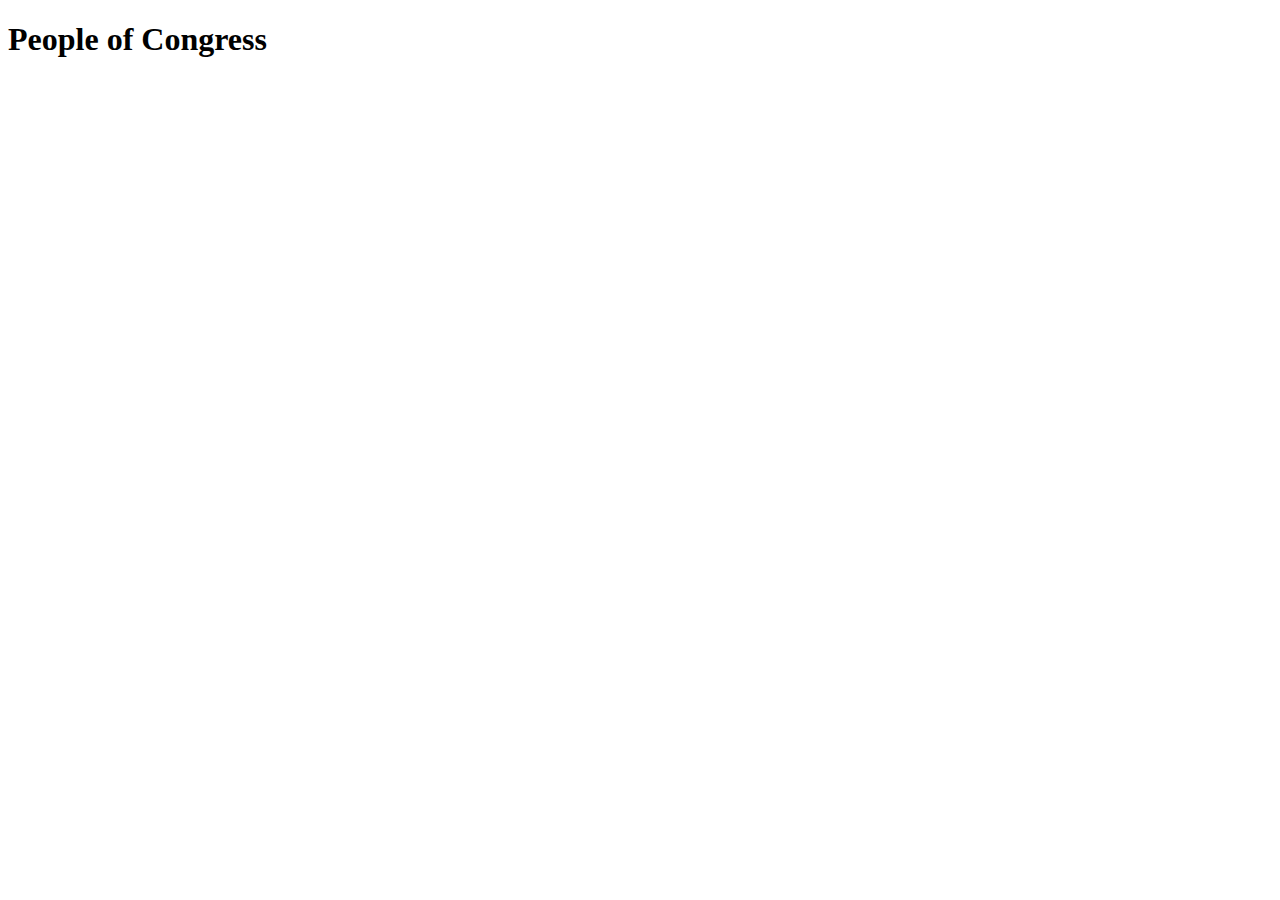
==== congress/index.html @ 1fddfe1d "added congress page and icon" ====
<!DOCTYPE html>
<html lang="en">
<head>
    <meta charset="UTF-8">
    <meta name="viewport" content="width=device-width, initial-scale=1.0">
    <title>People of Congress</title>
</head>
<body>
    <header>
        <h1>People of Congress</h1>
    </header>
    <main>

    </main>
    <footer>

    </footer>
</body>
</html>
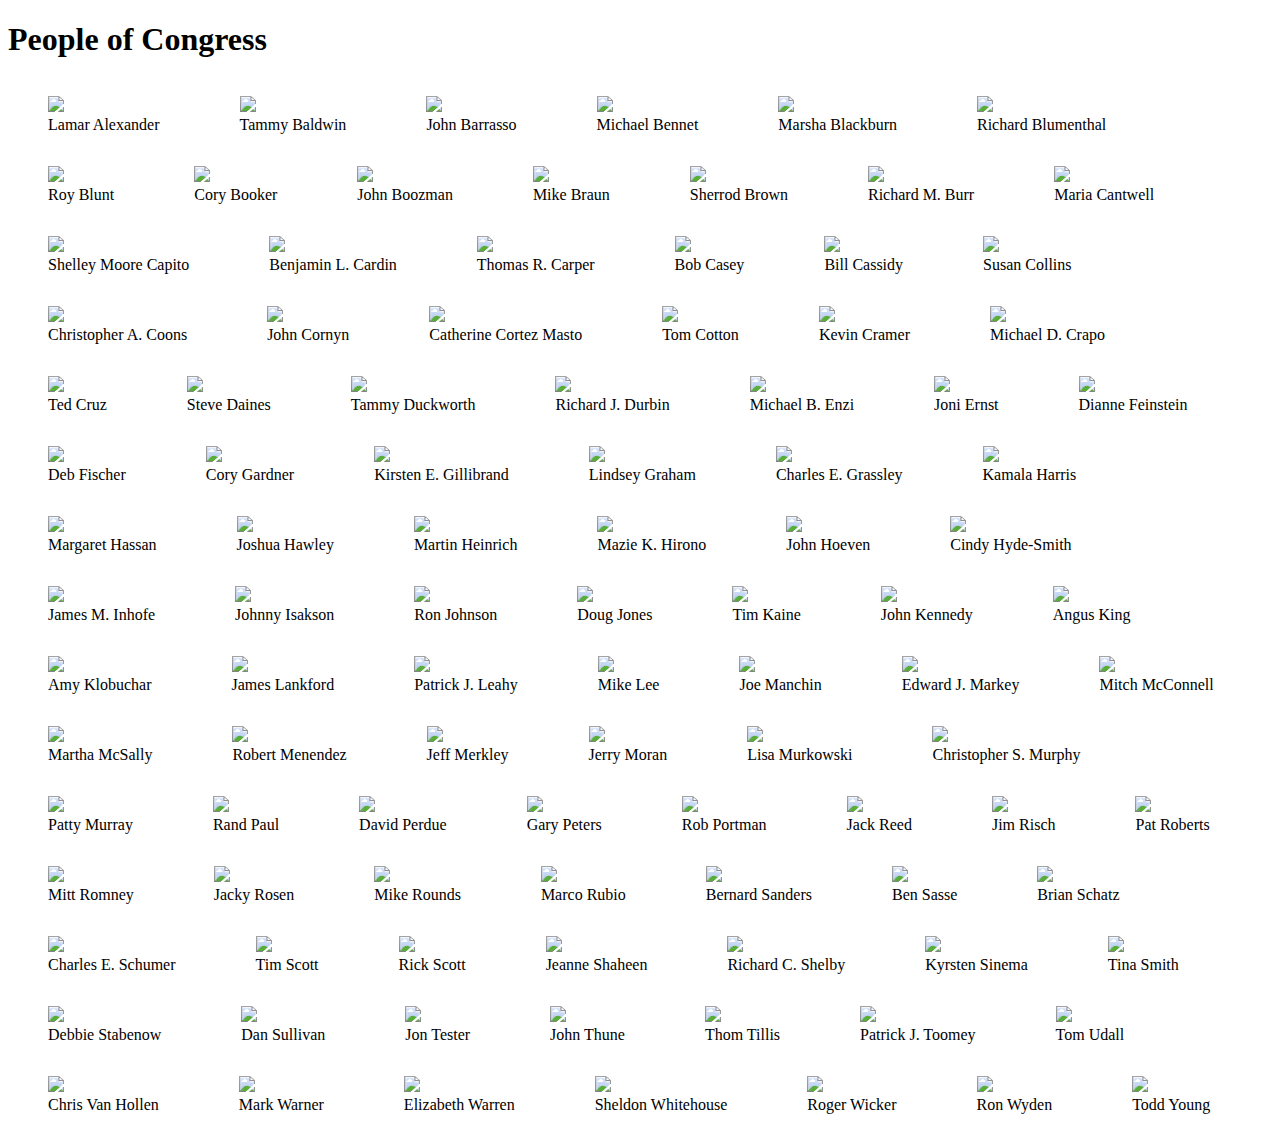
==== commit 568e09f3: "congress pictures and names" ====
--- a/congress/index.html
+++ b/congress/index.html
@@ -3,6 +3,7 @@
 <head>
     <meta charset="UTF-8">
     <meta name="viewport" content="width=device-width, initial-scale=1.0">
+    <link href="style.css" rel="stylesheet">
     <title>People of Congress</title>
 </head>
 <body>
@@ -10,10 +11,13 @@
         <h1>People of Congress</h1>
     </header>
     <main>
-
+        <div class="senators">
+            
+        </div>
     </main>
     <footer>
 
     </footer>
+    <script type="module" src="main.js"></script>
 </body>
 </html>--- a/congress/style.css
+++ b/congress/style.css
@@ -0,0 +1,4 @@
+.senators {
+    display: flex;
+    flex-wrap: wrap;
+}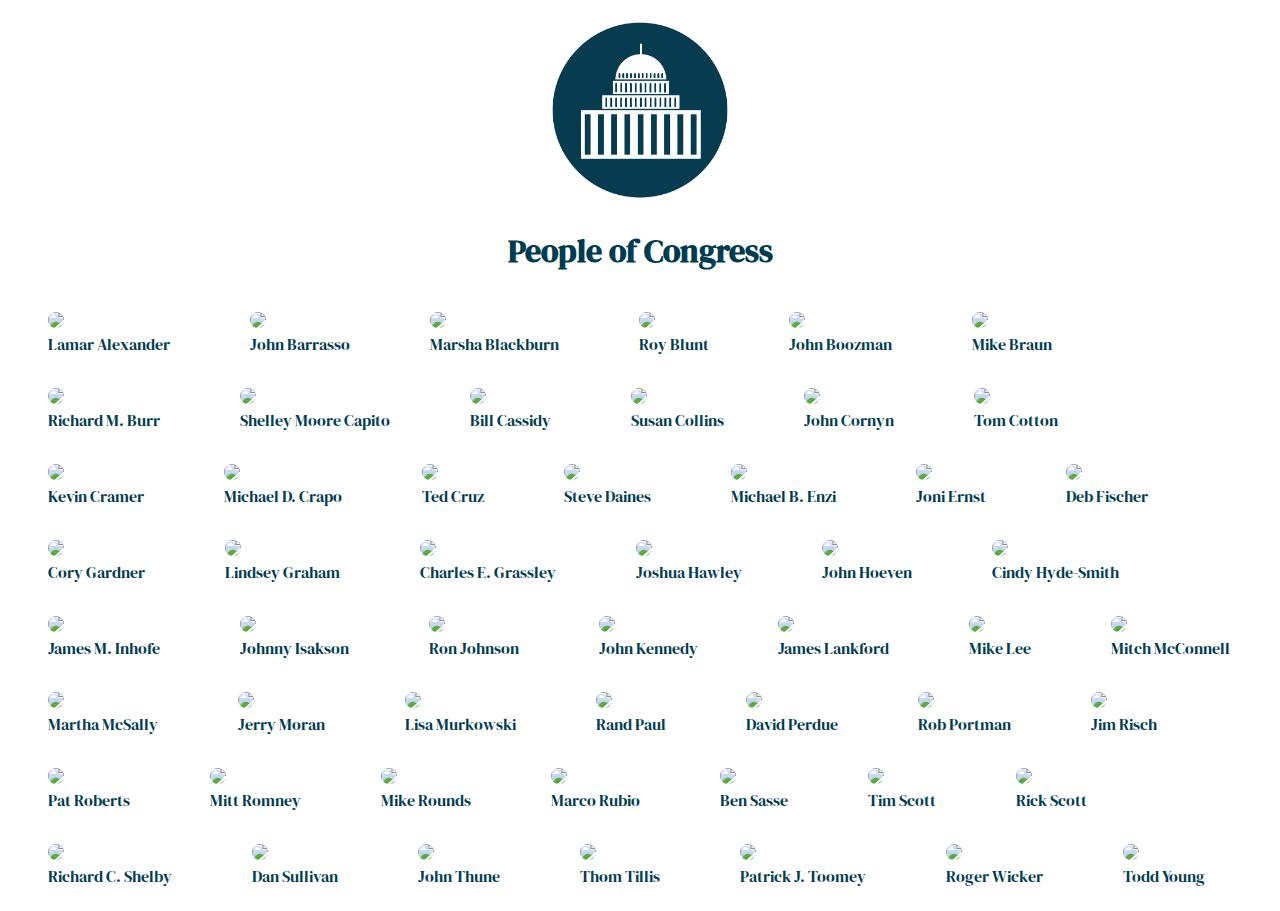
==== commit a766e509: "congress and pokemon styling" ====
--- a/congress/index.html
+++ b/congress/index.html
@@ -3,11 +3,13 @@
 <head>
     <meta charset="UTF-8">
     <meta name="viewport" content="width=device-width, initial-scale=1.0">
+    <link href="https://fonts.googleapis.com/css2?family=DM+Serif+Display&display=swap" rel="stylesheet">
     <link href="style.css" rel="stylesheet">
     <title>People of Congress</title>
 </head>
 <body>
     <header>
+        <img src="/images/capitolhill.png" class="headerImage" alt="Capitol Hill">
         <h1>People of Congress</h1>
     </header>
     <main>
--- a/congress/style.css
+++ b/congress/style.css
@@ -1,4 +1,29 @@
+body {
+    color: #003C50;
+    font-family: 'DM Serif Display', serif;
+}
+
+header {
+    display: flex;
+    justify-content: center;
+    flex-direction: column;
+    align-items: center;
+}
+.headerImage {
+    max-height: 200px;
+    max-width: 200px;
+}
+
 .senators {
     display: flex;
     flex-wrap: wrap;
+}
+
+img {
+    border-radius: 20px;
+}
+
+figcaption {
+    display: flex;
+    justify-content: center;
 }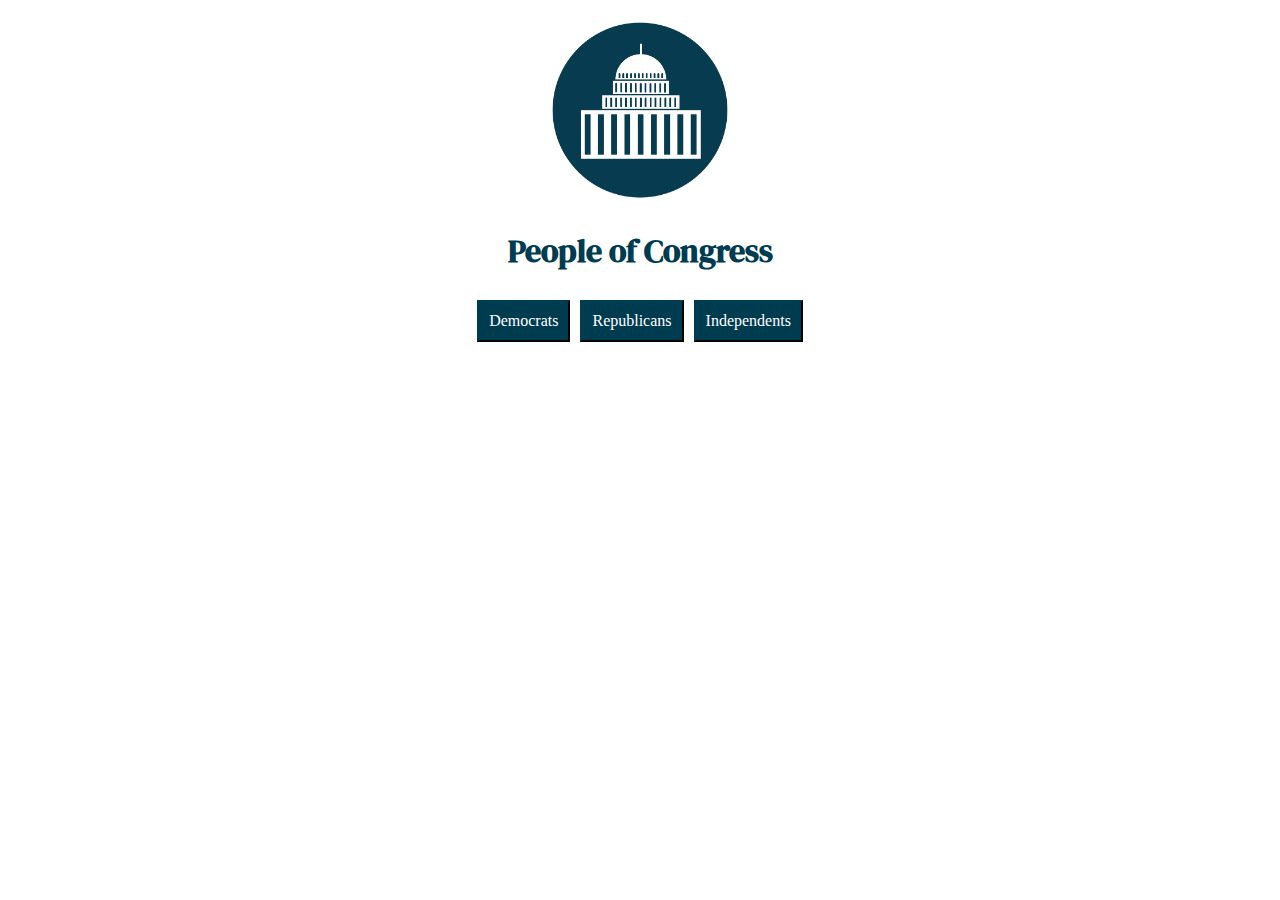
==== commit 49b248d3: "added buttons, need to remove children still" ====
--- a/congress/index.html
+++ b/congress/index.html
@@ -13,6 +13,11 @@
         <h1>People of Congress</h1>
     </header>
     <main>
+        <div class="selectParty">
+            <button id="democratButton">Democrats</button>
+            <button id="republicanButton">Republicans</button>
+            <button id="independentButton">Independents</button>
+        </div>
         <div class="senators">
             
         </div>
--- a/congress/style.css
+++ b/congress/style.css
@@ -26,4 +26,19 @@
 figcaption {
     display: flex;
     justify-content: center;
+}
+
+.selectParty {
+    display: flex;
+    justify-content: center;
+}
+
+button {
+    font-size: 1rem;
+    background-color: #003C50;
+    border-color: #003C50;
+    color: white;
+    padding: 10px;
+    margin: 5px;
+    font-family: "Oxanium"
 }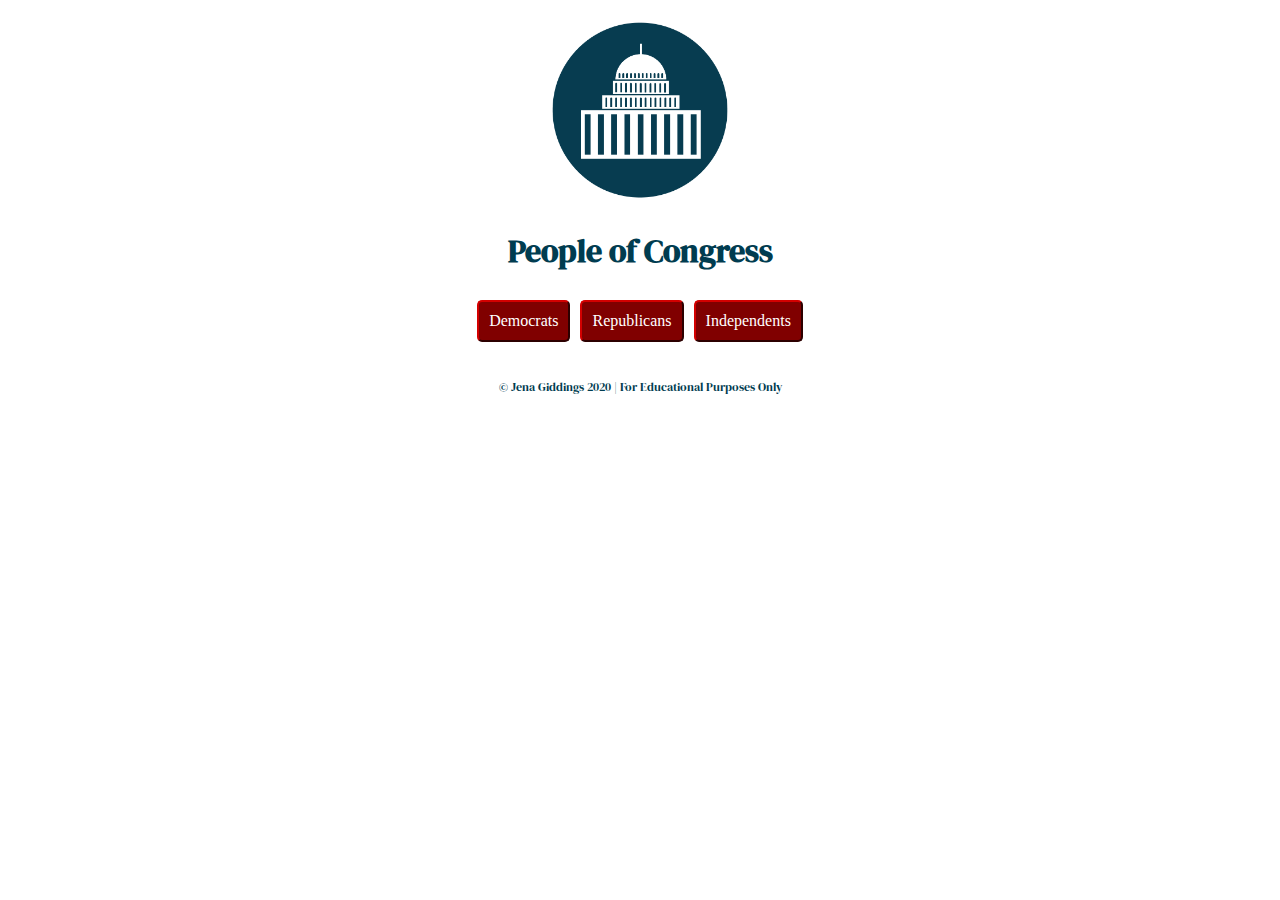
==== commit f24412f3: "added footer" ====
--- a/congress/index.html
+++ b/congress/index.html
@@ -23,7 +23,7 @@
         </div>
     </main>
     <footer>
-
+        <p>&copy Jena Giddings 2020 | For Educational Purposes Only</p>
     </footer>
     <script type="module" src="main.js"></script>
 </body>
--- a/congress/style.css
+++ b/congress/style.css
@@ -35,10 +35,18 @@
 
 button {
     font-size: 1rem;
-    background-color: #003C50;
-    border-color: #003C50;
+    background-color: maroon;
+    border-color: maroon;
     color: white;
     padding: 10px;
+    border-radius: 5px;
     margin: 5px;
     font-family: "Oxanium"
-}+}
+
+footer {
+    display: flex;
+    justify-content: center;
+    margin-top: 20px;
+    font-size: 0.75rem;
+  }